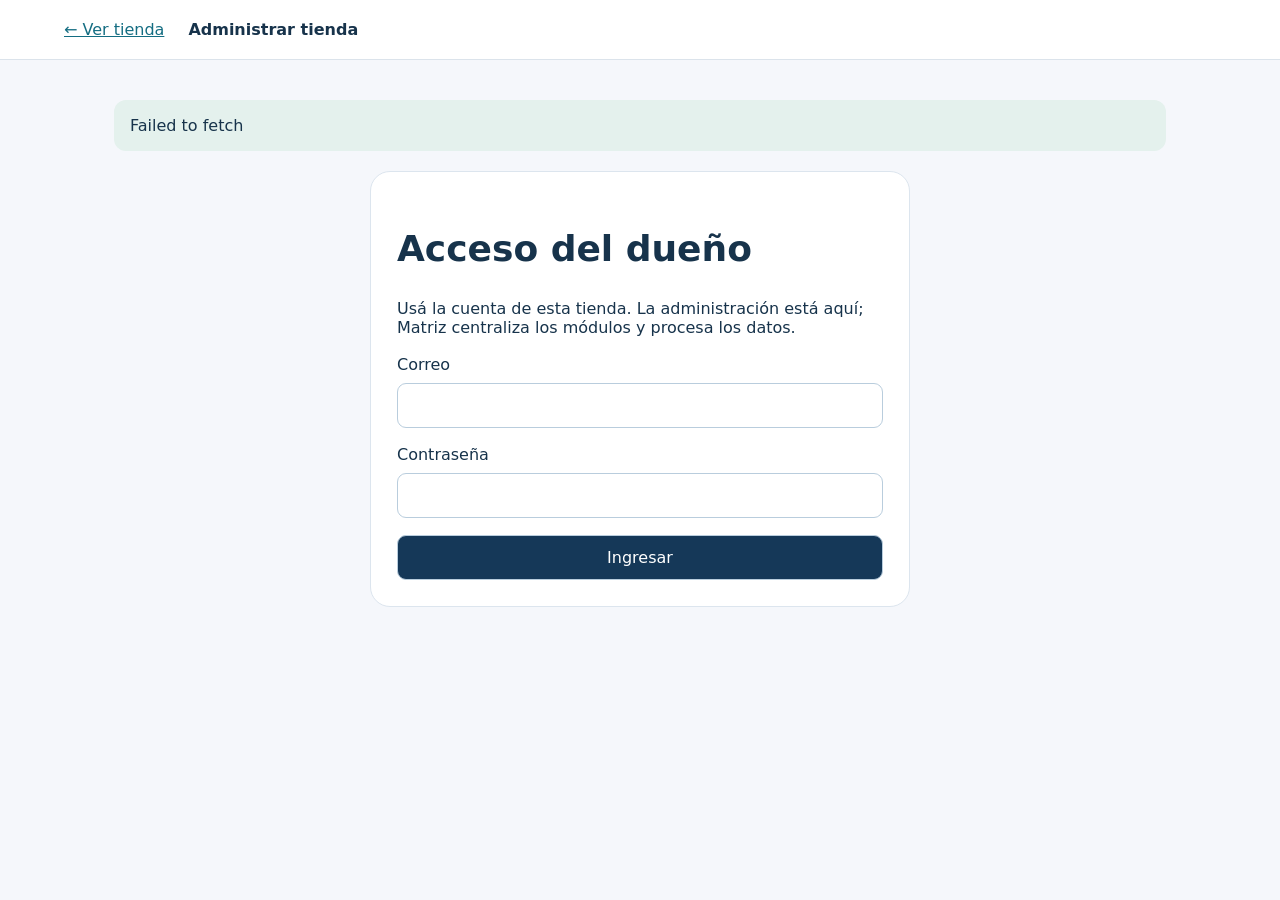
==== gestion/index.html @ a53faf4a "Unificar identidad pública y documentación de Nuts" ====
<!doctype html><html lang="es"><head><meta charset="utf-8"><meta name="viewport" content="width=device-width,initial-scale=1"><title>Administrar tienda</title><link rel="stylesheet" href="../assets/management.css?v=20261018-identidad1"></head><body><header><a id="backStore" href="../">← Ver tienda</a><strong id="brandName">Administrar tienda</strong><button id="logout" hidden>Salir</button></header><main><p id="status" role="status"></p><section id="loginBox" class="card"><h1>Acceso del dueño</h1><p>Usá la cuenta de esta tienda. La administración está aquí; Matriz centraliza los módulos y procesa los datos.</p><form id="loginForm"><label>Correo<input name="email" type="email" autocomplete="username" required></label><label>Contraseña<input name="password" type="password" autocomplete="current-password" required></label><button>Ingresar</button></form></section><section id="accountBox" class="card" hidden><h2>Mi cuenta</h2><form id="passwordForm"><label>Contraseña actual<input name="current_password" type="password" required autocomplete="current-password"></label><label>Nueva contraseña<input name="password" type="password" required minlength="12" autocomplete="new-password"></label><label>Repetir nueva contraseña<input name="password_confirmation" type="password" required minlength="12" autocomplete="new-password"></label><button>Cambiar contraseña</button></form></section><section id="workspace" hidden><h1>Tu tienda</h1><p>Identidad, catálogo y pedidos · los cambios se guardan en Datalisting.</p><div class="grid"><article class="card"><h2>Identidad y promociones</h2><form id="identityForm"><label>Nombre<input name="name" required></label><label>Presentación<input name="tagline" maxlength="500"></label><label>Color<input name="primary_color" type="color" value="#112c53"></label><label>Logotipo (enlace HTTPS)<input name="logo_url" type="url"></label><label class="check"><input name="promotion_enabled" type="checkbox">Activar promoción</label><label class="check"><input name="buy_three_pay_two" type="checkbox">3x2 combinado</label><label>Descuento con exactamente dos unidades (%)<input name="two_discount_percent" type="number" min="0" max="100" value="15"></label><button>Guardar identidad</button></form></article><article class="card"><h2>Catálogo</h2><label>Producto<select id="productSelect"><option value="">Nuevo producto</option></select></label><form id="productForm"><label>Nombre<input name="name" required></label><label>Descripción<textarea name="description"></textarea></label><label>Precio<input name="sale_price" type="number" step="0.01" min="0.01" required></label><label>Categoría<input name="category"></label><label>Imagen (enlace HTTPS)<input name="image_url" type="url"></label><label class="check"><input name="active" type="checkbox" checked>Disponible</label><button>Guardar producto</button></form></article></div><article class="card"><h2>Pedidos recibidos</h2><p>Los pedidos de la tienda genérica son simulados. No se realizan cobros desde las propuestas.</p><div id="orders"></div></article></section></main><script src="../config.js?v=20261018-identidad1"></script><script src="../assets/management.js?v=20261018-identidad1"></script></body></html>
---- assets/management.css ----
*{box-sizing:border-box}body{margin:0;background:#f5f7fb;color:#17334b;font:16px system-ui,sans-serif}header{padding:20px 5%;display:flex;gap:24px;align-items:center;flex-wrap:wrap;background:#fff;border-bottom:1px solid #dbe3eb}a{color:#146d82}main{max-width:1100px;margin:auto;padding:24px}h1{font-size:36px}.grid{display:grid;grid-template-columns:1fr 1fr;gap:22px}.card{background:#fff;border:1px solid #dce5ee;border-radius:20px;padding:26px;margin-bottom:22px}form,label{display:grid;gap:9px}form{gap:17px;margin-top:18px}input,select,textarea,button{font:inherit;padding:12px;border-radius:9px;border:1px solid #b9cddd;background:#fff;color:#17334b;width:100%;min-width:0}input[type=color]{height:50px}button{cursor:pointer;background:#153858;color:#fff;width:auto}header button{margin-left:auto}.check{display:flex;align-items:center}.check input{width:auto}#status:not(:empty){background:#e4f1ed;padding:16px;border-radius:12px}.order{border-bottom:1px solid #dce5ee;padding:18px 0;overflow-wrap:anywhere}.order pre{white-space:pre-wrap}#loginBox{max-width:540px;margin:20px auto}[hidden]{display:none!important}@media(max-width:700px){.grid{grid-template-columns:1fr}main{padding:14px}.card{padding:20px}header{gap:12px}h1{font-size:29px}}
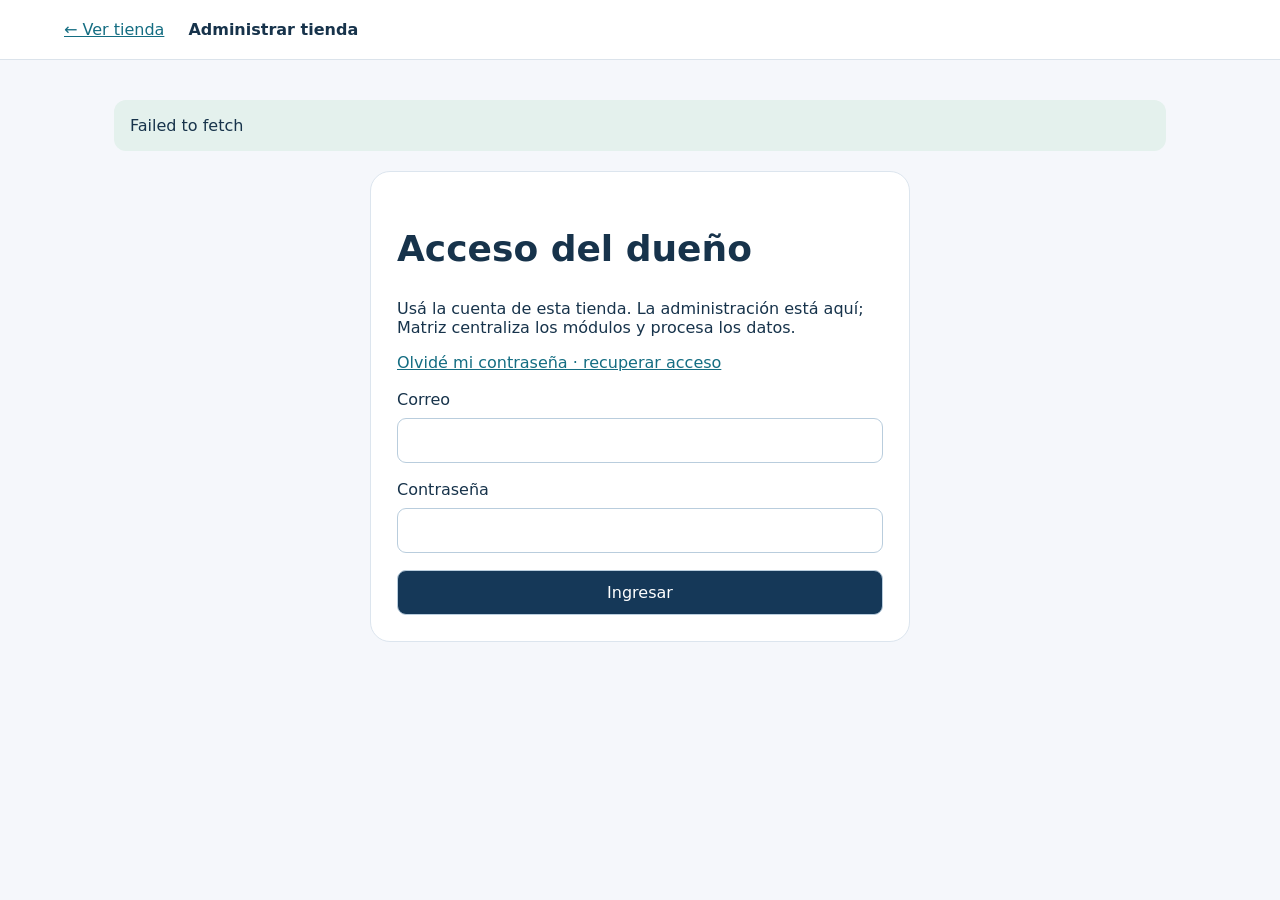
==== commit 23d81a42: "Guardar pedidos antes de WhatsApp y simplificar muestras" ====
--- a/gestion/index.html
+++ b/gestion/index.html
@@ -1 +1 @@
-<!doctype html><html lang="es"><head><meta charset="utf-8"><meta name="viewport" content="width=device-width,initial-scale=1"><title>Administrar tienda</title><link rel="stylesheet" href="../assets/management.css?v=20261018-identidad1"></head><body><header><a id="backStore" href="../">← Ver tienda</a><strong id="brandName">Administrar tienda</strong><button id="logout" hidden>Salir</button></header><main><p id="status" role="status"></p><section id="loginBox" class="card"><h1>Acceso del dueño</h1><p>Usá la cuenta de esta tienda. La administración está aquí; Matriz centraliza los módulos y procesa los datos.</p><form id="loginForm"><label>Correo<input name="email" type="email" autocomplete="username" required></label><label>Contraseña<input name="password" type="password" autocomplete="current-password" required></label><button>Ingresar</button></form></section><section id="accountBox" class="card" hidden><h2>Mi cuenta</h2><form id="passwordForm"><label>Contraseña actual<input name="current_password" type="password" required autocomplete="current-password"></label><label>Nueva contraseña<input name="password" type="password" required minlength="12" autocomplete="new-password"></label><label>Repetir nueva contraseña<input name="password_confirmation" type="password" required minlength="12" autocomplete="new-password"></label><button>Cambiar contraseña</button></form></section><section id="workspace" hidden><h1>Tu tienda</h1><p>Identidad, catálogo y pedidos · los cambios se guardan en Datalisting.</p><div class="grid"><article class="card"><h2>Identidad y promociones</h2><form id="identityForm"><label>Nombre<input name="name" required></label><label>Presentación<input name="tagline" maxlength="500"></label><label>Color<input name="primary_color" type="color" value="#112c53"></label><label>Logotipo (enlace HTTPS)<input name="logo_url" type="url"></label><label class="check"><input name="promotion_enabled" type="checkbox">Activar promoción</label><label class="check"><input name="buy_three_pay_two" type="checkbox">3x2 combinado</label><label>Descuento con exactamente dos unidades (%)<input name="two_discount_percent" type="number" min="0" max="100" value="15"></label><button>Guardar identidad</button></form></article><article class="card"><h2>Catálogo</h2><label>Producto<select id="productSelect"><option value="">Nuevo producto</option></select></label><form id="productForm"><label>Nombre<input name="name" required></label><label>Descripción<textarea name="description"></textarea></label><label>Precio<input name="sale_price" type="number" step="0.01" min="0.01" required></label><label>Categoría<input name="category"></label><label>Imagen (enlace HTTPS)<input name="image_url" type="url"></label><label class="check"><input name="active" type="checkbox" checked>Disponible</label><button>Guardar producto</button></form></article></div><article class="card"><h2>Pedidos recibidos</h2><p>Los pedidos de la tienda genérica son simulados. No se realizan cobros desde las propuestas.</p><div id="orders"></div></article></section></main><script src="../config.js?v=20261018-identidad1"></script><script src="../assets/management.js?v=20261018-identidad1"></script></body></html>+<!doctype html><html lang="es"><head><meta charset="utf-8"><meta name="viewport" content="width=device-width,initial-scale=1"><title>Administrar tienda</title><link rel="stylesheet" href="../assets/management.css?v=20261018-identidad1"></head><body><header><a id="backStore" href="../">← Ver tienda</a><strong id="brandName">Administrar tienda</strong><button id="logout" hidden>Salir</button></header><main><aside id="demoBanner" class="card" hidden><strong>Muestra sin cuenta</strong><p>Usá datos de ejemplo. Los cambios se borran al salir.</p></aside><p id="status" role="status"></p><section id="loginBox" class="card"><h1>Acceso del dueño</h1><p>Usá la cuenta de esta tienda. La administración está aquí; Matriz centraliza los módulos y procesa los datos.</p><button type="button" id="demoAccessButton" hidden>Entrar a la muestra · sin claves</button><p><a id="forgotAccess" href="#">Olvidé mi contraseña · recuperar acceso</a></p><form id="loginForm"><label>Correo<input name="email" type="email" autocomplete="username" required></label><label>Contraseña<input name="password" type="password" autocomplete="current-password" required></label><button>Ingresar</button></form></section><section id="accountBox" class="card" hidden><h2>Mi cuenta</h2><form id="passwordForm"><label>Contraseña actual<input name="current_password" type="password" required autocomplete="current-password"></label><label>Nueva contraseña<input name="password" type="password" required minlength="6" pattern="(?=.*\p{Lu})(?=.*[\p{P}\p{S}]).{6,}" title="Mínimo 6 caracteres, una mayúscula y un símbolo" autocomplete="new-password"></label><label>Repetir nueva contraseña<input name="password_confirmation" type="password" required minlength="6" pattern="(?=.*\p{Lu})(?=.*[\p{P}\p{S}]).{6,}" title="Mínimo 6 caracteres, una mayúscula y un símbolo" autocomplete="new-password"></label><button>Cambiar contraseña</button></form></section><section id="workspace" hidden><h1>Tu tienda</h1><p>Identidad, catálogo y pedidos · los cambios se guardan en Datalisting.</p><div class="grid"><article class="card"><h2>Identidad y promociones</h2><form id="identityForm"><label>Nombre<input name="name" required></label><label>Presentación<input name="tagline" maxlength="500"></label><label>WhatsApp para recibir pedidos<input name="order_whatsapp" disabled type="tel" placeholder="549…" maxlength="16" pattern="[+]?[1-9][0-9]{7,14}"></label><p>Con código de país. El pedido se guarda primero y luego abre este chat para coordinar entrega y pago.</p><label>Color<input name="primary_color" type="color" value="#112c53"></label><label>Logotipo (enlace HTTPS)<input name="logo_url" type="url"></label><label class="check"><input name="promotion_enabled" type="checkbox">Activar promoción</label><label class="check"><input name="buy_three_pay_two" type="checkbox">3x2 combinado</label><label>Descuento con exactamente dos unidades (%)<input name="two_discount_percent" type="number" min="0" max="100" value="15"></label><button>Guardar identidad</button></form></article><article class="card"><h2>Catálogo</h2><label>Producto<select id="productSelect"><option value="">Nuevo producto</option></select></label><form id="productForm"><label>Nombre<input name="name" required></label><label>Descripción<textarea name="description"></textarea></label><label>Precio<input name="sale_price" type="number" step="0.01" min="0.01" required></label><label>Categoría<input name="category"></label><label>Imagen (enlace HTTPS)<input name="image_url" type="url"></label><label class="check"><input name="active" type="checkbox" checked>Disponible</label><button>Guardar producto</button></form></article></div><article class="card"><h2>Pedidos recibidos</h2><p>Los pedidos de la tienda genérica son simulados. No se realizan cobros desde las propuestas.</p><div id="orders"></div></article></section></main><script src="../config.js?v=20261018-identidad1"></script><script src="../assets/demo.js?v=20261019-accesos1"></script><script src="../assets/management.js?v=20261019-accesos1"></script></body></html>
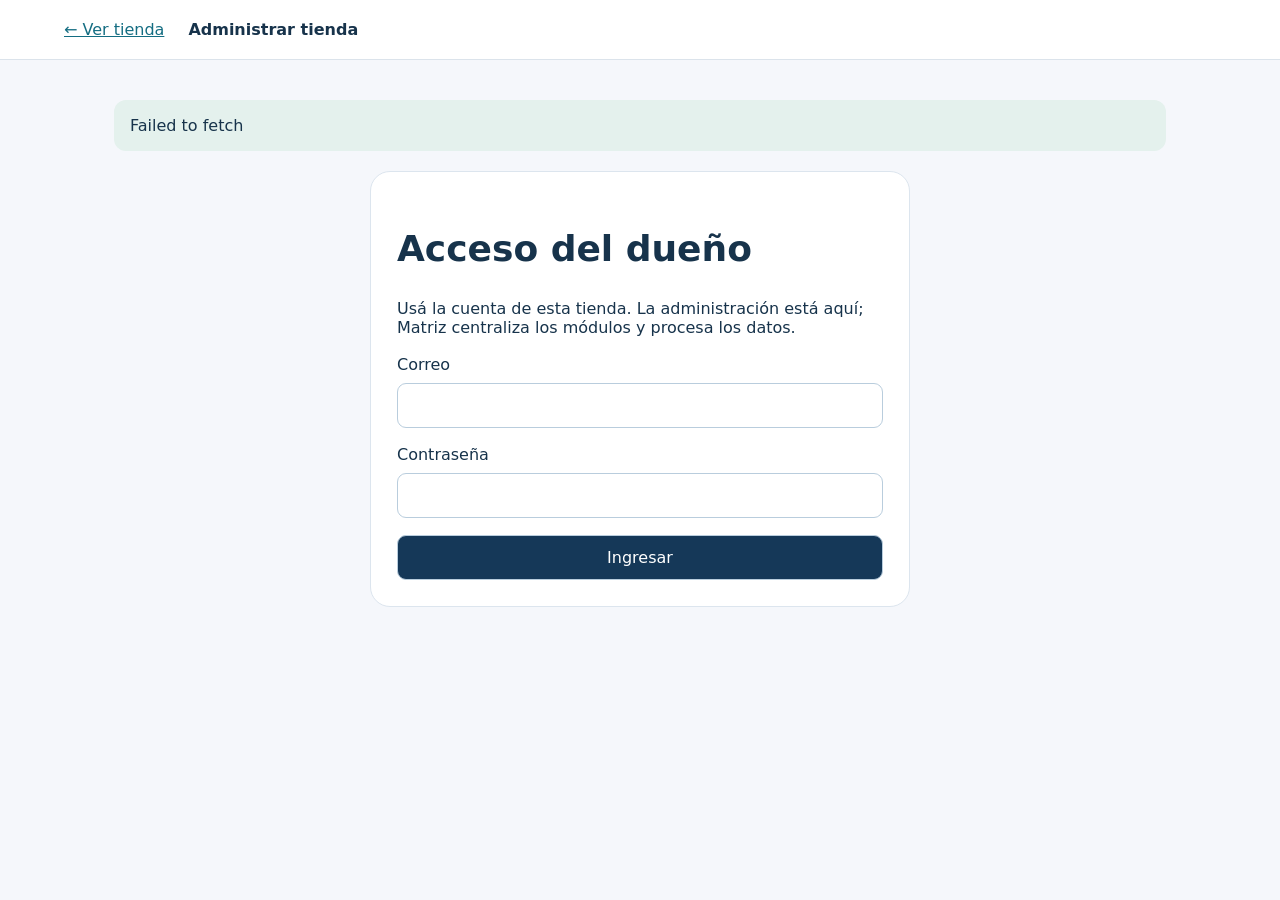
==== commit 0a4104cb: "Nuts: confirmar pedidos, preparar WhatsApp propio y facilitar la consulta de pedidos" ====
--- a/gestion/index.html
+++ b/gestion/index.html
@@ -1 +1 @@
-<!doctype html><html lang="es"><head><meta charset="utf-8"><meta name="viewport" content="width=device-width,initial-scale=1"><title>Administrar tienda</title><link rel="stylesheet" href="../assets/management.css?v=20261018-identidad1"></head><body><header><a id="backStore" href="../">← Ver tienda</a><strong id="brandName">Administrar tienda</strong><button id="logout" hidden>Salir</button></header><main><aside id="demoBanner" class="card" hidden><strong>Muestra sin cuenta</strong><p>Usá datos de ejemplo. Los cambios se borran al salir.</p></aside><p id="status" role="status"></p><section id="loginBox" class="card"><h1>Acceso del dueño</h1><p>Usá la cuenta de esta tienda. La administración está aquí; Matriz centraliza los módulos y procesa los datos.</p><button type="button" id="demoAccessButton" hidden>Entrar a la muestra · sin claves</button><p><a id="forgotAccess" href="#">Olvidé mi contraseña · recuperar acceso</a></p><form id="loginForm"><label>Correo<input name="email" type="email" autocomplete="username" required></label><label>Contraseña<input name="password" type="password" autocomplete="current-password" required></label><button>Ingresar</button></form></section><section id="accountBox" class="card" hidden><h2>Mi cuenta</h2><form id="passwordForm"><label>Contraseña actual<input name="current_password" type="password" required autocomplete="current-password"></label><label>Nueva contraseña<input name="password" type="password" required minlength="6" pattern="(?=.*\p{Lu})(?=.*[\p{P}\p{S}]).{6,}" title="Mínimo 6 caracteres, una mayúscula y un símbolo" autocomplete="new-password"></label><label>Repetir nueva contraseña<input name="password_confirmation" type="password" required minlength="6" pattern="(?=.*\p{Lu})(?=.*[\p{P}\p{S}]).{6,}" title="Mínimo 6 caracteres, una mayúscula y un símbolo" autocomplete="new-password"></label><button>Cambiar contraseña</button></form></section><section id="workspace" hidden><h1>Tu tienda</h1><p>Identidad, catálogo y pedidos · los cambios se guardan en Datalisting.</p><div class="grid"><article class="card"><h2>Identidad y promociones</h2><form id="identityForm"><label>Nombre<input name="name" required></label><label>Presentación<input name="tagline" maxlength="500"></label><label>WhatsApp para recibir pedidos<input name="order_whatsapp" disabled type="tel" placeholder="549…" maxlength="16" pattern="[+]?[1-9][0-9]{7,14}"></label><p>Con código de país. El pedido se guarda primero y luego abre este chat para coordinar entrega y pago.</p><label>Color<input name="primary_color" type="color" value="#112c53"></label><label>Logotipo (enlace HTTPS)<input name="logo_url" type="url"></label><label class="check"><input name="promotion_enabled" type="checkbox">Activar promoción</label><label class="check"><input name="buy_three_pay_two" type="checkbox">3x2 combinado</label><label>Descuento con exactamente dos unidades (%)<input name="two_discount_percent" type="number" min="0" max="100" value="15"></label><button>Guardar identidad</button></form></article><article class="card"><h2>Catálogo</h2><label>Producto<select id="productSelect"><option value="">Nuevo producto</option></select></label><form id="productForm"><label>Nombre<input name="name" required></label><label>Descripción<textarea name="description"></textarea></label><label>Precio<input name="sale_price" type="number" step="0.01" min="0.01" required></label><label>Categoría<input name="category"></label><label>Imagen (enlace HTTPS)<input name="image_url" type="url"></label><label class="check"><input name="active" type="checkbox" checked>Disponible</label><button>Guardar producto</button></form></article></div><article class="card"><h2>Pedidos recibidos</h2><p>Los pedidos de la tienda genérica son simulados. No se realizan cobros desde las propuestas.</p><div id="orders"></div></article></section></main><script src="../config.js?v=20261018-identidad1"></script><script src="../assets/demo.js?v=20261019-accesos1"></script><script src="../assets/management.js?v=20261019-accesos1"></script></body></html>+<!doctype html><html lang="es"><head><meta charset="utf-8"><meta name="viewport" content="width=device-width,initial-scale=1"><title>Administrar tienda</title><link rel="stylesheet" href="../assets/management.css?v=20261018-identidad1"></head><body><header><a id="backStore" href="../">← Ver tienda</a><strong id="brandName">Administrar tienda</strong><button id="logout" hidden>Salir</button></header><main><p id="status" role="status"></p><section id="loginBox" class="card"><h1>Acceso del dueño</h1><p>Usá la cuenta de esta tienda. La administración está aquí; Matriz centraliza los módulos y procesa los datos.</p><form id="loginForm"><label>Correo<input name="email" type="email" autocomplete="username" required></label><label>Contraseña<input name="password" type="password" autocomplete="current-password" required></label><button>Ingresar</button></form></section><section id="accountBox" class="card" hidden><h2>Mi cuenta</h2><form id="passwordForm"><label>Contraseña actual<input name="current_password" type="password" required autocomplete="current-password"></label><label>Nueva contraseña<input name="password" type="password" required minlength="6" pattern="(?=.*\p{Lu})(?=.*[\p{P}\p{S}]).{6,}" title="Mínimo 6 caracteres, una mayúscula y un símbolo" autocomplete="new-password"></label><label>Repetir nueva contraseña<input name="password_confirmation" type="password" required minlength="6" pattern="(?=.*\p{Lu})(?=.*[\p{P}\p{S}]).{6,}" title="Mínimo 6 caracteres, una mayúscula y un símbolo" autocomplete="new-password"></label><button>Cambiar contraseña</button></form></section><section id="workspace" hidden><h1>Tu tienda</h1><p><a href="#ordersSection">Ver pedidos recibidos</a></p><p>Identidad, catálogo y pedidos · los cambios se guardan en Datalisting.</p><div class="grid"><article class="card"><h2>Identidad y promociones</h2><form id="identityForm"><label>Nombre<input name="name" required></label><label>Presentación<input name="tagline" maxlength="500"></label><label>Color<input name="primary_color" type="color" value="#112c53"></label><label>Logotipo (enlace HTTPS)<input name="logo_url" type="url"></label><label class="check"><input name="promotion_enabled" type="checkbox">Activar promoción</label><label class="check"><input name="buy_three_pay_two" type="checkbox">3x2 combinado</label><label>Descuento con exactamente dos unidades (%)<input name="two_discount_percent" type="number" min="0" max="100" value="15"></label><button>Guardar identidad</button></form></article><article class="card"><h2>Catálogo</h2><label>Producto<select id="productSelect"><option value="">Nuevo producto</option></select></label><form id="productForm"><label>Nombre<input name="name" required></label><label>Descripción<textarea name="description"></textarea></label><label>Precio<input name="sale_price" type="number" step="0.01" min="0.01" required></label><label>Categoría<input name="category"></label><label>Imagen (enlace HTTPS)<input name="image_url" type="url"></label><label class="check"><input name="active" type="checkbox" checked>Disponible</label><button>Guardar producto</button></form></article></div><article class="card" id="ordersSection"><h2 id="ordersTitle">Pedidos recibidos</h2><p>Consultá aquí los pedidos registrados en tu tienda.</p><button id="refreshOrders" type="button">Actualizar pedidos</button><div id="orders"></div></article></section></main><script src="../config.js?v=20261018-identidad1"></script><script src="../assets/management.js?v=20261124-nuts-pedidos1"></script></body></html>
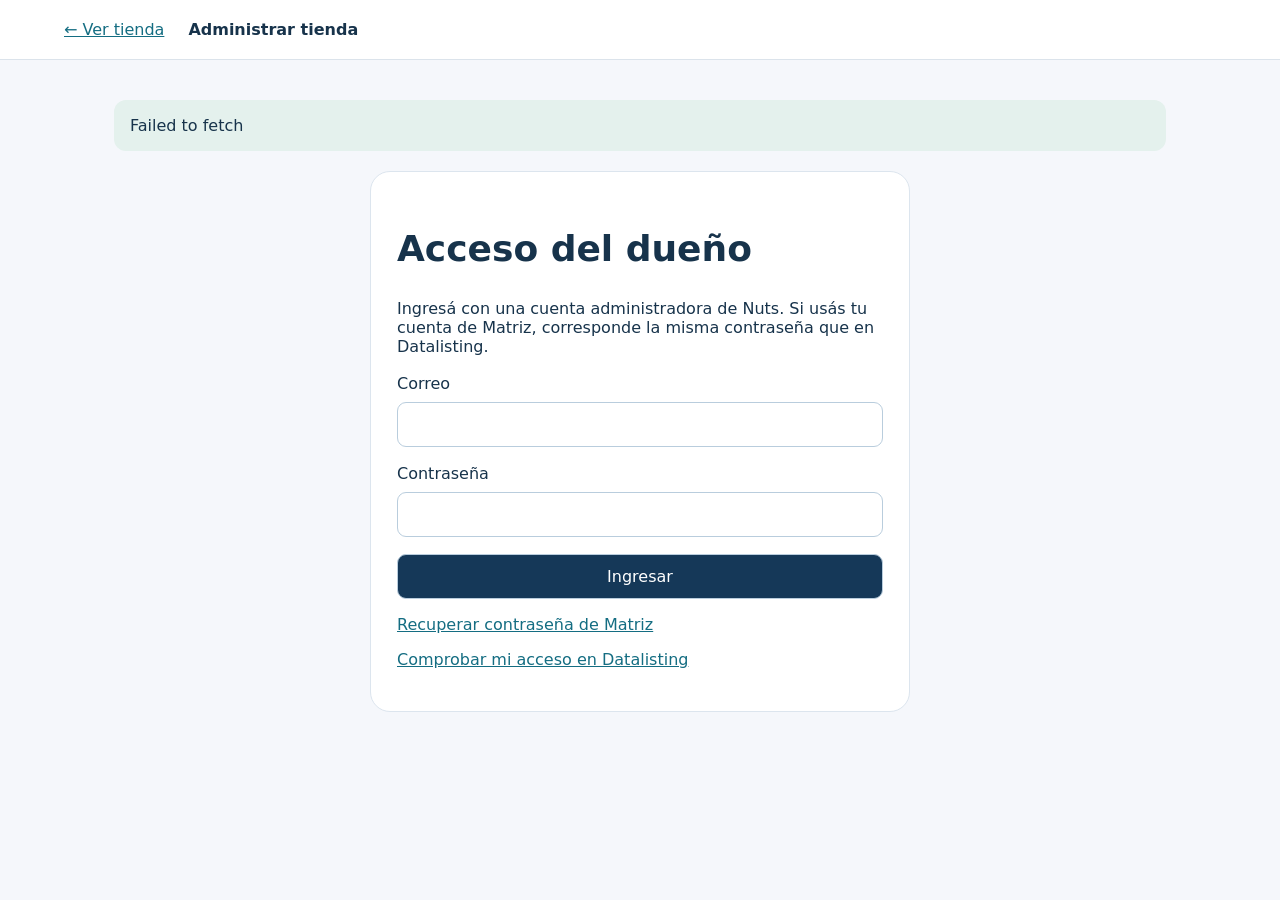
==== commit b2c66a47: "Nuts: recuperación de acceso visible y sincronización del catálogo al entrar el dueño" ====
--- a/gestion/index.html
+++ b/gestion/index.html
@@ -1 +1 @@
-<!doctype html><html lang="es"><head><meta charset="utf-8"><meta name="viewport" content="width=device-width,initial-scale=1"><title>Administrar tienda</title><link rel="stylesheet" href="../assets/management.css?v=20261018-identidad1"></head><body><header><a id="backStore" href="../">← Ver tienda</a><strong id="brandName">Administrar tienda</strong><button id="logout" hidden>Salir</button></header><main><p id="status" role="status"></p><section id="loginBox" class="card"><h1>Acceso del dueño</h1><p>Usá la cuenta de esta tienda. La administración está aquí; Matriz centraliza los módulos y procesa los datos.</p><form id="loginForm"><label>Correo<input name="email" type="email" autocomplete="username" required></label><label>Contraseña<input name="password" type="password" autocomplete="current-password" required></label><button>Ingresar</button></form></section><section id="accountBox" class="card" hidden><h2>Mi cuenta</h2><form id="passwordForm"><label>Contraseña actual<input name="current_password" type="password" required autocomplete="current-password"></label><label>Nueva contraseña<input name="password" type="password" required minlength="6" pattern="(?=.*\p{Lu})(?=.*[\p{P}\p{S}]).{6,}" title="Mínimo 6 caracteres, una mayúscula y un símbolo" autocomplete="new-password"></label><label>Repetir nueva contraseña<input name="password_confirmation" type="password" required minlength="6" pattern="(?=.*\p{Lu})(?=.*[\p{P}\p{S}]).{6,}" title="Mínimo 6 caracteres, una mayúscula y un símbolo" autocomplete="new-password"></label><button>Cambiar contraseña</button></form></section><section id="workspace" hidden><h1>Tu tienda</h1><p><a href="#ordersSection">Ver pedidos recibidos</a></p><p>Identidad, catálogo y pedidos · los cambios se guardan en Datalisting.</p><div class="grid"><article class="card"><h2>Identidad y promociones</h2><form id="identityForm"><label>Nombre<input name="name" required></label><label>Presentación<input name="tagline" maxlength="500"></label><label>Color<input name="primary_color" type="color" value="#112c53"></label><label>Logotipo (enlace HTTPS)<input name="logo_url" type="url"></label><label class="check"><input name="promotion_enabled" type="checkbox">Activar promoción</label><label class="check"><input name="buy_three_pay_two" type="checkbox">3x2 combinado</label><label>Descuento con exactamente dos unidades (%)<input name="two_discount_percent" type="number" min="0" max="100" value="15"></label><button>Guardar identidad</button></form></article><article class="card"><h2>Catálogo</h2><label>Producto<select id="productSelect"><option value="">Nuevo producto</option></select></label><form id="productForm"><label>Nombre<input name="name" required></label><label>Descripción<textarea name="description"></textarea></label><label>Precio<input name="sale_price" type="number" step="0.01" min="0.01" required></label><label>Categoría<input name="category"></label><label>Imagen (enlace HTTPS)<input name="image_url" type="url"></label><label class="check"><input name="active" type="checkbox" checked>Disponible</label><button>Guardar producto</button></form></article></div><article class="card" id="ordersSection"><h2 id="ordersTitle">Pedidos recibidos</h2><p>Consultá aquí los pedidos registrados en tu tienda.</p><button id="refreshOrders" type="button">Actualizar pedidos</button><div id="orders"></div></article></section></main><script src="../config.js?v=20261018-identidad1"></script><script src="../assets/management.js?v=20261124-nuts-pedidos1"></script></body></html>
+<!doctype html><html lang="es"><head><meta charset="utf-8"><meta name="viewport" content="width=device-width,initial-scale=1"><title>Administrar tienda</title><link rel="stylesheet" href="../assets/management.css?v=20261018-identidad1"></head><body><header><a id="backStore" href="../">← Ver tienda</a><strong id="brandName">Administrar tienda</strong><button id="logout" hidden>Salir</button></header><main><p id="status" role="status"></p><section id="loginBox" class="card"><h1>Acceso del dueño</h1><p>Ingresá con una cuenta administradora de Nuts. Si usás tu cuenta de Matriz, corresponde la misma contraseña que en Datalisting.</p><form id="loginForm"><label>Correo<input name="email" type="email" autocomplete="username" required></label><label>Contraseña<input name="password" type="password" autocomplete="current-password" required></label><button>Ingresar</button></form><p><a href="https://datalisting.info/recuperar-acceso" target="_blank" rel="noopener">Recuperar contraseña de Matriz</a></p><p><a href="https://datalisting.info/login" target="_blank" rel="noopener">Comprobar mi acceso en Datalisting</a></p></section><section id="accountBox" class="card" hidden><h2>Mi cuenta</h2><form id="passwordForm"><label>Contraseña actual<input name="current_password" type="password" required autocomplete="current-password"></label><label>Nueva contraseña<input name="password" type="password" required minlength="6" pattern="(?=.*\p{Lu})(?=.*[\p{P}\p{S}]).{6,}" title="Mínimo 6 caracteres, una mayúscula y un símbolo" autocomplete="new-password"></label><label>Repetir nueva contraseña<input name="password_confirmation" type="password" required minlength="6" pattern="(?=.*\p{Lu})(?=.*[\p{P}\p{S}]).{6,}" title="Mínimo 6 caracteres, una mayúscula y un símbolo" autocomplete="new-password"></label><button>Cambiar contraseña</button></form></section><section id="workspace" hidden><h1>Tu tienda</h1><p><a href="#ordersSection">Ver pedidos recibidos</a></p><p>Identidad, catálogo y pedidos · los cambios se guardan en Datalisting.</p><div class="grid"><article class="card"><h2>Identidad y promociones</h2><form id="identityForm"><label>Nombre<input name="name" required></label><label>Presentación<input name="tagline" maxlength="500"></label><label>Color<input name="primary_color" type="color" value="#112c53"></label><label>Logotipo (enlace HTTPS)<input name="logo_url" type="url"></label><label class="check"><input name="promotion_enabled" type="checkbox">Activar promoción</label><label class="check"><input name="buy_three_pay_two" type="checkbox">3x2 combinado</label><label>Descuento con exactamente dos unidades (%)<input name="two_discount_percent" type="number" min="0" max="100" value="15"></label><button>Guardar identidad</button></form></article><article class="card"><h2>Catálogo</h2><label>Producto<select id="productSelect"><option value="">Nuevo producto</option></select></label><form id="productForm"><label>Nombre<input name="name" required></label><label>Descripción<textarea name="description"></textarea></label><label>Precio<input name="sale_price" type="number" step="0.01" min="0.01" required></label><label>Categoría<input name="category"></label><label>Imagen (enlace HTTPS)<input name="image_url" type="url"></label><label class="check"><input name="active" type="checkbox" checked>Disponible</label><button>Guardar producto</button></form></article></div><article class="card" id="ordersSection"><h2 id="ordersTitle">Pedidos recibidos</h2><p>Consultá aquí los pedidos registrados en tu tienda.</p><button id="refreshOrders" type="button">Actualizar pedidos</button><div id="orders"></div></article></section></main><script src="../config.js?v=20261018-identidad1"></script><script src="../assets/order-confirmation.js?v=20261124-nuts-entrega2"></script><script src="../assets/nuts-owner-support.js?v=20261124-acceso1"></script><script src="../assets/management.js?v=20261124-acceso1"></script></body></html>
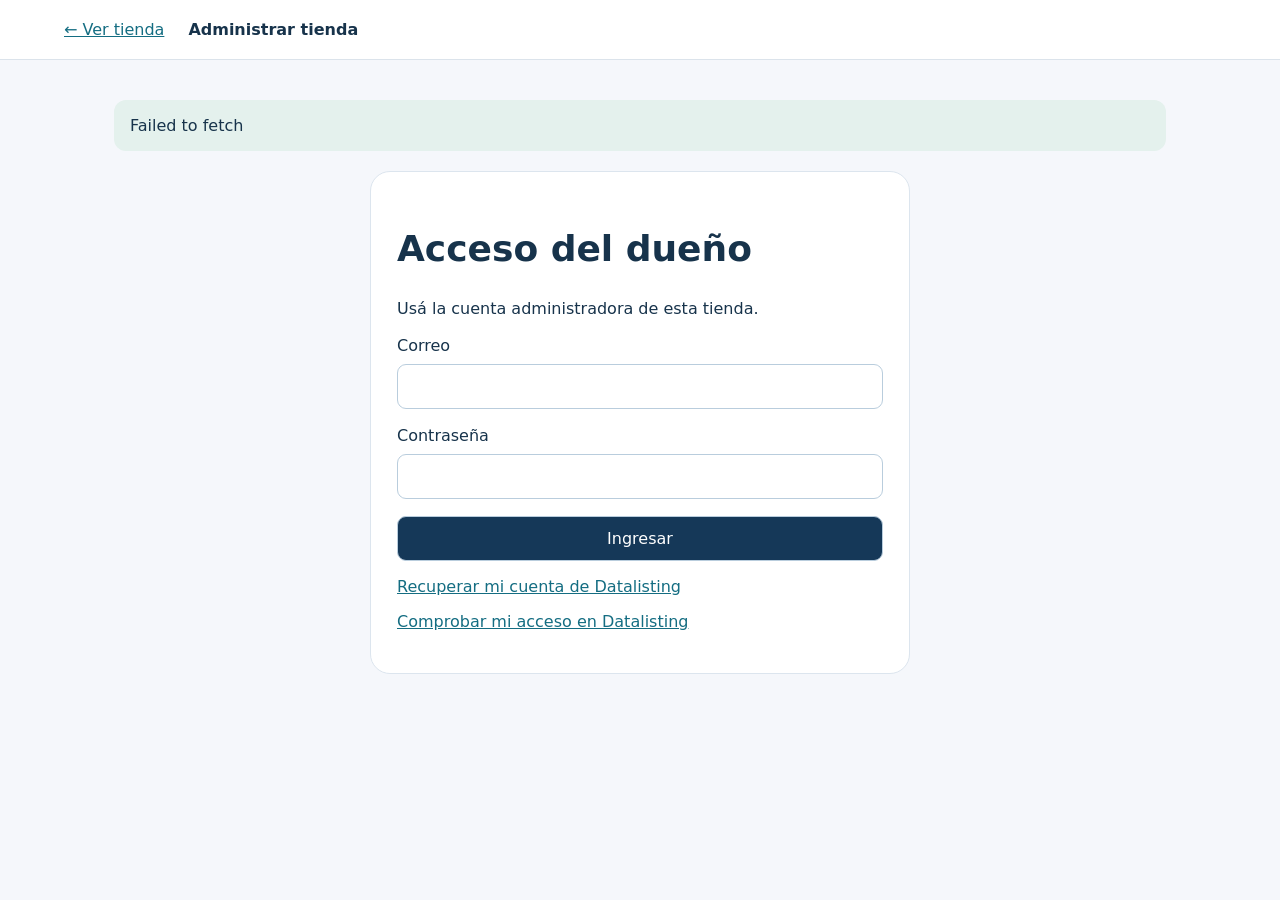
==== commit 522a7930: "Nuts: dirigir el acceso del dueño a la gestión de cuentas en Matriz" ====
--- a/gestion/index.html
+++ b/gestion/index.html
@@ -1 +1 @@
-<!doctype html><html lang="es"><head><meta charset="utf-8"><meta name="viewport" content="width=device-width,initial-scale=1"><title>Administrar tienda</title><link rel="stylesheet" href="../assets/management.css?v=20261018-identidad1"></head><body><header><a id="backStore" href="../">← Ver tienda</a><strong id="brandName">Administrar tienda</strong><button id="logout" hidden>Salir</button></header><main><p id="status" role="status"></p><section id="loginBox" class="card"><h1>Acceso del dueño</h1><p>Ingresá con una cuenta administradora de Nuts. Si usás tu cuenta de Matriz, corresponde la misma contraseña que en Datalisting.</p><form id="loginForm"><label>Correo<input name="email" type="email" autocomplete="username" required></label><label>Contraseña<input name="password" type="password" autocomplete="current-password" required></label><button>Ingresar</button></form><p><a href="https://datalisting.info/recuperar-acceso" target="_blank" rel="noopener">Recuperar contraseña de Matriz</a></p><p><a href="https://datalisting.info/login" target="_blank" rel="noopener">Comprobar mi acceso en Datalisting</a></p></section><section id="accountBox" class="card" hidden><h2>Mi cuenta</h2><form id="passwordForm"><label>Contraseña actual<input name="current_password" type="password" required autocomplete="current-password"></label><label>Nueva contraseña<input name="password" type="password" required minlength="6" pattern="(?=.*\p{Lu})(?=.*[\p{P}\p{S}]).{6,}" title="Mínimo 6 caracteres, una mayúscula y un símbolo" autocomplete="new-password"></label><label>Repetir nueva contraseña<input name="password_confirmation" type="password" required minlength="6" pattern="(?=.*\p{Lu})(?=.*[\p{P}\p{S}]).{6,}" title="Mínimo 6 caracteres, una mayúscula y un símbolo" autocomplete="new-password"></label><button>Cambiar contraseña</button></form></section><section id="workspace" hidden><h1>Tu tienda</h1><p><a href="#ordersSection">Ver pedidos recibidos</a></p><p>Identidad, catálogo y pedidos · los cambios se guardan en Datalisting.</p><div class="grid"><article class="card"><h2>Identidad y promociones</h2><form id="identityForm"><label>Nombre<input name="name" required></label><label>Presentación<input name="tagline" maxlength="500"></label><label>Color<input name="primary_color" type="color" value="#112c53"></label><label>Logotipo (enlace HTTPS)<input name="logo_url" type="url"></label><label class="check"><input name="promotion_enabled" type="checkbox">Activar promoción</label><label class="check"><input name="buy_three_pay_two" type="checkbox">3x2 combinado</label><label>Descuento con exactamente dos unidades (%)<input name="two_discount_percent" type="number" min="0" max="100" value="15"></label><button>Guardar identidad</button></form></article><article class="card"><h2>Catálogo</h2><label>Producto<select id="productSelect"><option value="">Nuevo producto</option></select></label><form id="productForm"><label>Nombre<input name="name" required></label><label>Descripción<textarea name="description"></textarea></label><label>Precio<input name="sale_price" type="number" step="0.01" min="0.01" required></label><label>Categoría<input name="category"></label><label>Imagen (enlace HTTPS)<input name="image_url" type="url"></label><label class="check"><input name="active" type="checkbox" checked>Disponible</label><button>Guardar producto</button></form></article></div><article class="card" id="ordersSection"><h2 id="ordersTitle">Pedidos recibidos</h2><p>Consultá aquí los pedidos registrados en tu tienda.</p><button id="refreshOrders" type="button">Actualizar pedidos</button><div id="orders"></div></article></section></main><script src="../config.js?v=20261018-identidad1"></script><script src="../assets/order-confirmation.js?v=20261124-nuts-entrega2"></script><script src="../assets/nuts-owner-support.js?v=20261124-acceso1"></script><script src="../assets/management.js?v=20261124-acceso1"></script></body></html>
+<!doctype html><html lang="es"><head><meta charset="utf-8"><meta name="viewport" content="width=device-width,initial-scale=1"><title>Administrar tienda</title><link rel="stylesheet" href="../assets/management.css?v=20261018-identidad1"></head><body><header><a id="backStore" href="../">← Ver tienda</a><strong id="brandName">Administrar tienda</strong><button id="logout" hidden>Salir</button></header><main><p id="status" role="status"></p><section id="loginBox" class="card"><h1>Acceso del dueño</h1><p id="loginHelp">Usá la cuenta administradora de esta tienda.</p><form id="loginForm"><label>Correo<input name="email" type="email" autocomplete="username" required></label><label>Contraseña<input name="password" type="password" autocomplete="current-password" required></label><button>Ingresar</button></form><p id="nutsMatrixAccessRow" hidden><a href="https://datalisting.info/matriz/portales" target="_blank" rel="noopener">Configurar acceso de Nuts en Matriz</a></p><p id="matrixRecoveryRow"><a href="https://datalisting.info/recuperar-acceso" target="_blank" rel="noopener">Recuperar mi cuenta de Datalisting</a></p><p id="matrixLoginRow"><a href="https://datalisting.info/login" target="_blank" rel="noopener">Comprobar mi acceso en Datalisting</a></p></section><section id="accountBox" class="card" hidden><h2>Mi cuenta</h2><form id="passwordForm"><label>Contraseña actual<input name="current_password" type="password" required autocomplete="current-password"></label><label>Nueva contraseña<input name="password" type="password" required minlength="6" pattern="(?=.*\p{Lu})(?=.*[\p{P}\p{S}]).{6,}" title="Mínimo 6 caracteres, una mayúscula y un símbolo" autocomplete="new-password"></label><label>Repetir nueva contraseña<input name="password_confirmation" type="password" required minlength="6" pattern="(?=.*\p{Lu})(?=.*[\p{P}\p{S}]).{6,}" title="Mínimo 6 caracteres, una mayúscula y un símbolo" autocomplete="new-password"></label><button>Cambiar contraseña</button></form></section><section id="workspace" hidden><h1>Tu tienda</h1><p><a href="#ordersSection">Ver pedidos recibidos</a></p><p>Identidad, catálogo y pedidos · los cambios se guardan en Datalisting.</p><div class="grid"><article class="card"><h2>Identidad y promociones</h2><form id="identityForm"><label>Nombre<input name="name" required></label><label>Presentación<input name="tagline" maxlength="500"></label><label>Color<input name="primary_color" type="color" value="#112c53"></label><label>Logotipo (enlace HTTPS)<input name="logo_url" type="url"></label><label class="check"><input name="promotion_enabled" type="checkbox">Activar promoción</label><label class="check"><input name="buy_three_pay_two" type="checkbox">3x2 combinado</label><label>Descuento con exactamente dos unidades (%)<input name="two_discount_percent" type="number" min="0" max="100" value="15"></label><button>Guardar identidad</button></form></article><article class="card"><h2>Catálogo</h2><label>Producto<select id="productSelect"><option value="">Nuevo producto</option></select></label><form id="productForm"><label>Nombre<input name="name" required></label><label>Descripción<textarea name="description"></textarea></label><label>Precio<input name="sale_price" type="number" step="0.01" min="0.01" required></label><label>Categoría<input name="category"></label><label>Imagen (enlace HTTPS)<input name="image_url" type="url"></label><label class="check"><input name="active" type="checkbox" checked>Disponible</label><button>Guardar producto</button></form></article></div><article class="card" id="ordersSection"><h2 id="ordersTitle">Pedidos recibidos</h2><p>Consultá aquí los pedidos registrados en tu tienda.</p><button id="refreshOrders" type="button">Actualizar pedidos</button><div id="orders"></div></article></section></main><script src="../config.js?v=20261018-identidad1"></script><script src="../assets/order-confirmation.js?v=20261124-nuts-entrega2"></script><script src="../assets/nuts-owner-support.js?v=20261124-acceso-matriz2"></script><script src="../assets/management.js?v=20261124-acceso-matriz2"></script></body></html>
